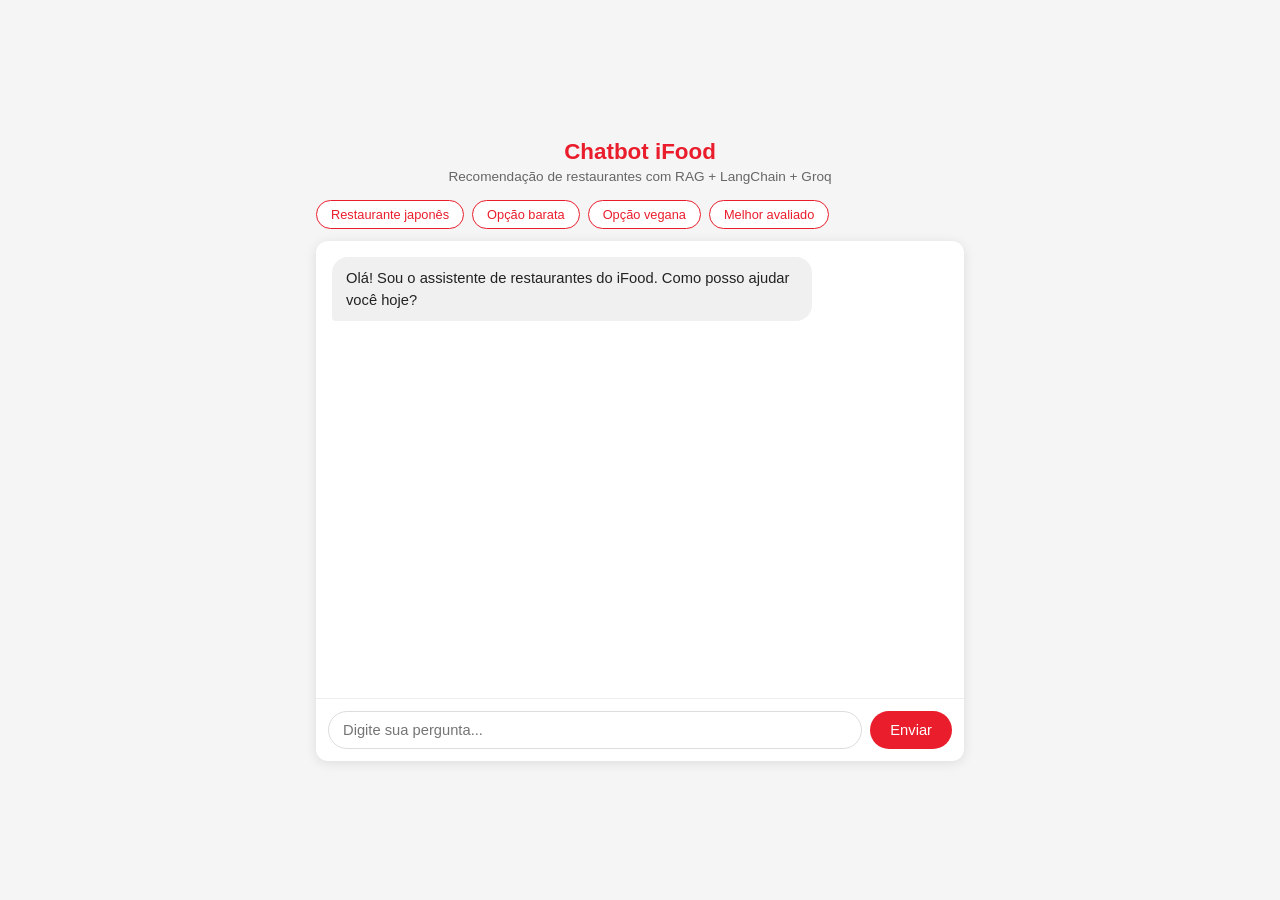
==== chatbot/index.html @ 603becae "feat: adiciona chatbot iFood com RAG" ====
<!DOCTYPE html>
<html lang="pt-BR">
<head>
  <meta charset="UTF-8" />
  <meta name="viewport" content="width=device-width, initial-scale=1.0" />
  <title>Chatbot iFood - RAG com LangChain</title>
  <style>
    * { box-sizing: border-box; margin: 0; padding: 0; }

    body {
      font-family: 'Segoe UI', sans-serif;
      background: #f5f5f5;
      display: flex;
      justify-content: center;
      align-items: center;
      min-height: 100vh;
    }

    .container {
      width: 100%;
      max-width: 680px;
      padding: 16px;
    }

    header {
      text-align: center;
      margin-bottom: 16px;
    }

    header h1 {
      font-size: 1.4rem;
      color: #ea1d2c;
    }

    header p {
      font-size: 0.85rem;
      color: #666;
      margin-top: 4px;
    }

    .chat-box {
      background: #fff;
      border-radius: 12px;
      box-shadow: 0 2px 12px rgba(0,0,0,0.1);
      display: flex;
      flex-direction: column;
      height: 520px;
    }

    .messages {
      flex: 1;
      overflow-y: auto;
      padding: 16px;
      display: flex;
      flex-direction: column;
      gap: 12px;
    }

    .message {
      max-width: 78%;
      padding: 10px 14px;
      border-radius: 16px;
      font-size: 0.92rem;
      line-height: 1.5;
    }

    .message.bot {
      background: #f0f0f0;
      color: #222;
      align-self: flex-start;
      border-bottom-left-radius: 4px;
    }

    .message.user {
      background: #ea1d2c;
      color: #fff;
      align-self: flex-end;
      border-bottom-right-radius: 4px;
    }

    .message.loading {
      background: #f0f0f0;
      color: #888;
      align-self: flex-start;
      font-style: italic;
    }

    .input-area {
      display: flex;
      gap: 8px;
      padding: 12px;
      border-top: 1px solid #eee;
    }

    .input-area input {
      flex: 1;
      padding: 10px 14px;
      border: 1px solid #ddd;
      border-radius: 24px;
      font-size: 0.92rem;
      outline: none;
      transition: border-color 0.2s;
    }

    .input-area input:focus {
      border-color: #ea1d2c;
    }

    .input-area button {
      background: #ea1d2c;
      color: #fff;
      border: none;
      border-radius: 24px;
      padding: 10px 20px;
      font-size: 0.92rem;
      cursor: pointer;
      transition: background 0.2s;
    }

    .input-area button:hover { background: #c9161f; }
    .input-area button:disabled { background: #ccc; cursor: not-allowed; }

    .suggestions {
      display: flex;
      flex-wrap: wrap;
      gap: 8px;
      margin-bottom: 12px;
    }

    .suggestions button {
      background: #fff;
      border: 1px solid #ea1d2c;
      color: #ea1d2c;
      border-radius: 20px;
      padding: 6px 14px;
      font-size: 0.8rem;
      cursor: pointer;
      transition: all 0.2s;
    }

    .suggestions button:hover {
      background: #ea1d2c;
      color: #fff;
    }
  </style>
</head>
<body>
  <div class="container">
    <header>
      <h1>Chatbot iFood</h1>
      <p>Recomendação de restaurantes com RAG + LangChain + Groq</p>
    </header>

    <div class="suggestions">
      <button onclick="enviar('Qual restaurante japonês você recomenda?')">Restaurante japonês</button>
      <button onclick="enviar('Quero algo barato')">Opção barata</button>
      <button onclick="enviar('Tem opção vegana?')">Opção vegana</button>
      <button onclick="enviar('Melhor avaliado?')">Melhor avaliado</button>
    </div>

    <div class="chat-box">
      <div class="messages" id="messages">
        <div class="message bot">
          Olá! Sou o assistente de restaurantes do iFood. Como posso ajudar você hoje?
        </div>
      </div>
      <div class="input-area">
        <input
          type="text"
          id="input"
          placeholder="Digite sua pergunta..."
          onkeydown="if(event.key==='Enter') enviar()"
        />
        <button id="btn" onclick="enviar()">Enviar</button>
      </div>
    </div>
  </div>

  <script>
    const API_URL = "https://chatbot-food.onrender.com";

    async function enviar(texto) {
      const input = document.getElementById("input");
      const btn = document.getElementById("btn");
      const pergunta = texto || input.value.trim();
      if (!pergunta) return;

      input.value = "";
      btn.disabled = true;
      adicionarMensagem(pergunta, "user");

      const loading = adicionarMensagem("Digitando...", "loading");

      try {
        const res = await fetch(`${API_URL}/perguntar`, {
          method: "POST",
          headers: { "Content-Type": "application/json" },
          body: JSON.stringify({ pergunta })
        });
        const data = await res.json();
        loading.remove();
        adicionarMensagem(data.resposta, "bot");
      } catch {
        loading.remove();
        adicionarMensagem("Erro ao conectar com o servidor. Tente novamente.", "bot");
      } finally {
        btn.disabled = false;
        input.focus();
      }
    }

    function adicionarMensagem(texto, tipo) {
      const messages = document.getElementById("messages");
      const div = document.createElement("div");
      div.className = `message ${tipo}`;
      div.textContent = texto;
      messages.appendChild(div);
      messages.scrollTop = messages.scrollHeight;
      return div;
    }
  </script>
</body>
</html>
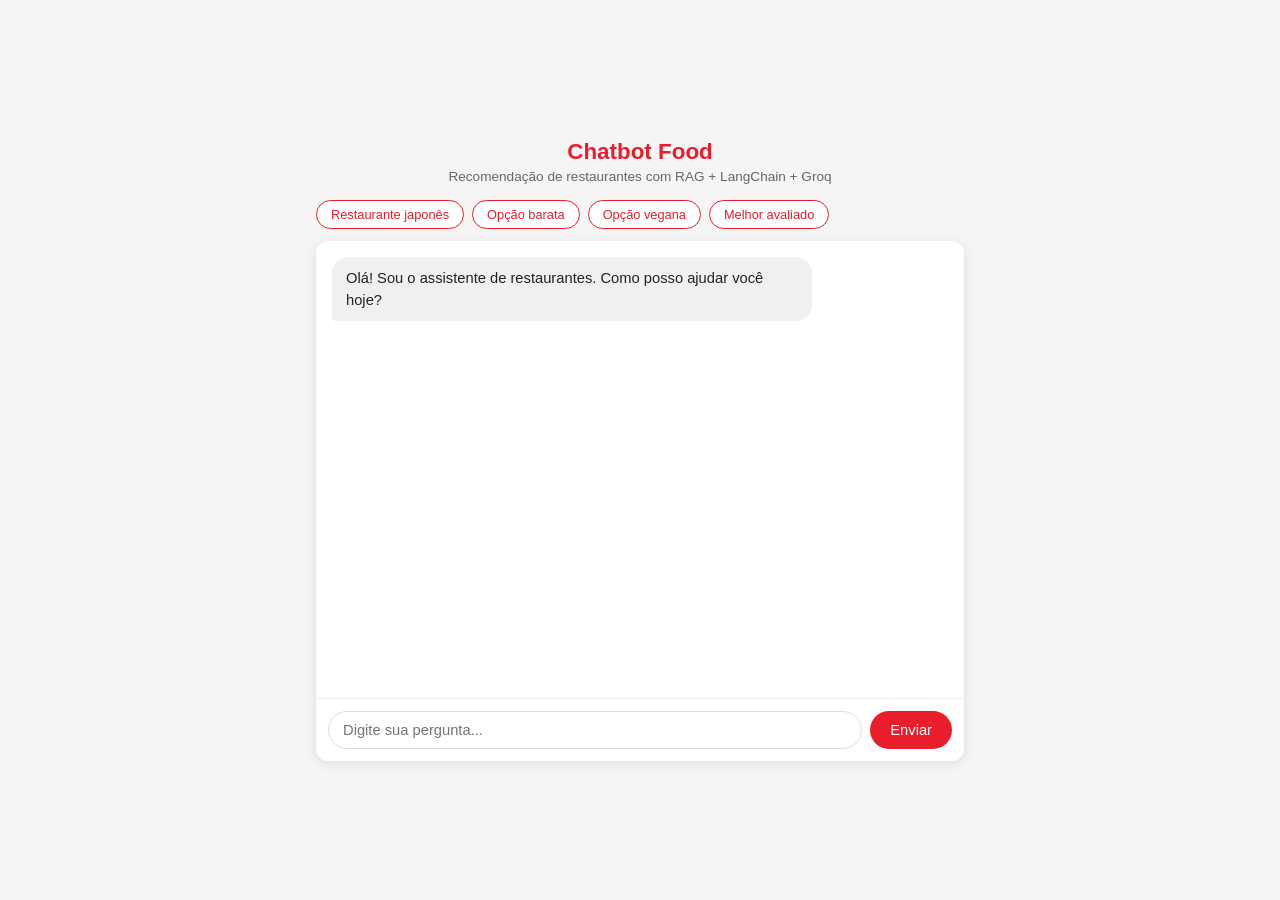
==== commit 913d13e1: "corrige titulo e mensagem inicial do chatbot" ====
--- a/chatbot/index.html
+++ b/chatbot/index.html
@@ -3,7 +3,7 @@
 <head>
   <meta charset="UTF-8" />
   <meta name="viewport" content="width=device-width, initial-scale=1.0" />
-  <title>Chatbot iFood - RAG com LangChain</title>
+  <title>Chatbot Food - RAG com LangChain</title>
   <style>
     * { box-sizing: border-box; margin: 0; padding: 0; }
 
@@ -147,7 +147,7 @@
 <body>
   <div class="container">
     <header>
-      <h1>Chatbot iFood</h1>
+      <h1>Chatbot Food</h1>
       <p>Recomendação de restaurantes com RAG + LangChain + Groq</p>
     </header>
 
@@ -161,7 +161,7 @@
     <div class="chat-box">
       <div class="messages" id="messages">
         <div class="message bot">
-          Olá! Sou o assistente de restaurantes do iFood. Como posso ajudar você hoje?
+          Olá! Sou o assistente de restaurantes. Como posso ajudar você hoje?
         </div>
       </div>
       <div class="input-area">
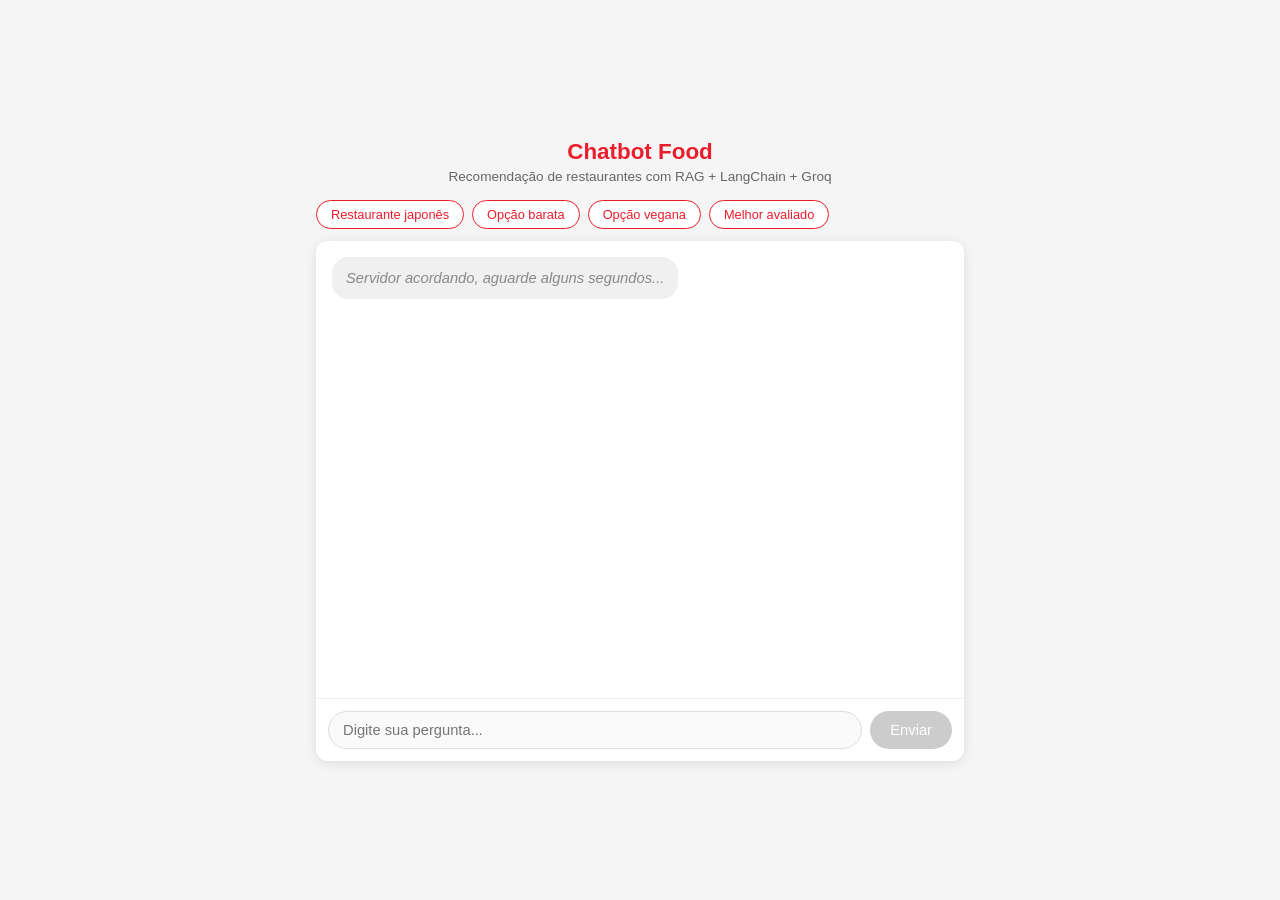
==== commit 21fc5b9f: "feat: aguarda servidor acordar antes de liberar o chat" ====
--- a/chatbot/index.html
+++ b/chatbot/index.html
@@ -160,9 +160,6 @@
 
     <div class="chat-box">
       <div class="messages" id="messages">
-        <div class="message bot">
-          Olá! Sou o assistente de restaurantes. Como posso ajudar você hoje?
-        </div>
       </div>
       <div class="input-area">
         <input
@@ -178,6 +175,30 @@
 
   <script>
     const API_URL = "https://chatbot-food.onrender.com";
+
+    async function verificarServidor() {
+      const btn = document.getElementById("btn");
+      const input = document.getElementById("input");
+      btn.disabled = true;
+      input.disabled = true;
+
+      const aviso = adicionarMensagem("Servidor acordando, aguarde alguns segundos...", "loading");
+
+      while (true) {
+        try {
+          const res = await fetch(`${API_URL}/`);
+          if (res.ok) {
+            aviso.remove();
+            adicionarMensagem("Pronto! Como posso ajudar você hoje?", "bot");
+            btn.disabled = false;
+            input.disabled = false;
+            input.focus();
+            break;
+          }
+        } catch {}
+        await new Promise(r => setTimeout(r, 4000));
+      }
+    }
 
     async function enviar(texto) {
       const input = document.getElementById("input");
@@ -218,6 +239,8 @@
       messages.scrollTop = messages.scrollHeight;
       return div;
     }
+
+    verificarServidor();
   </script>
 </body>
 </html>
